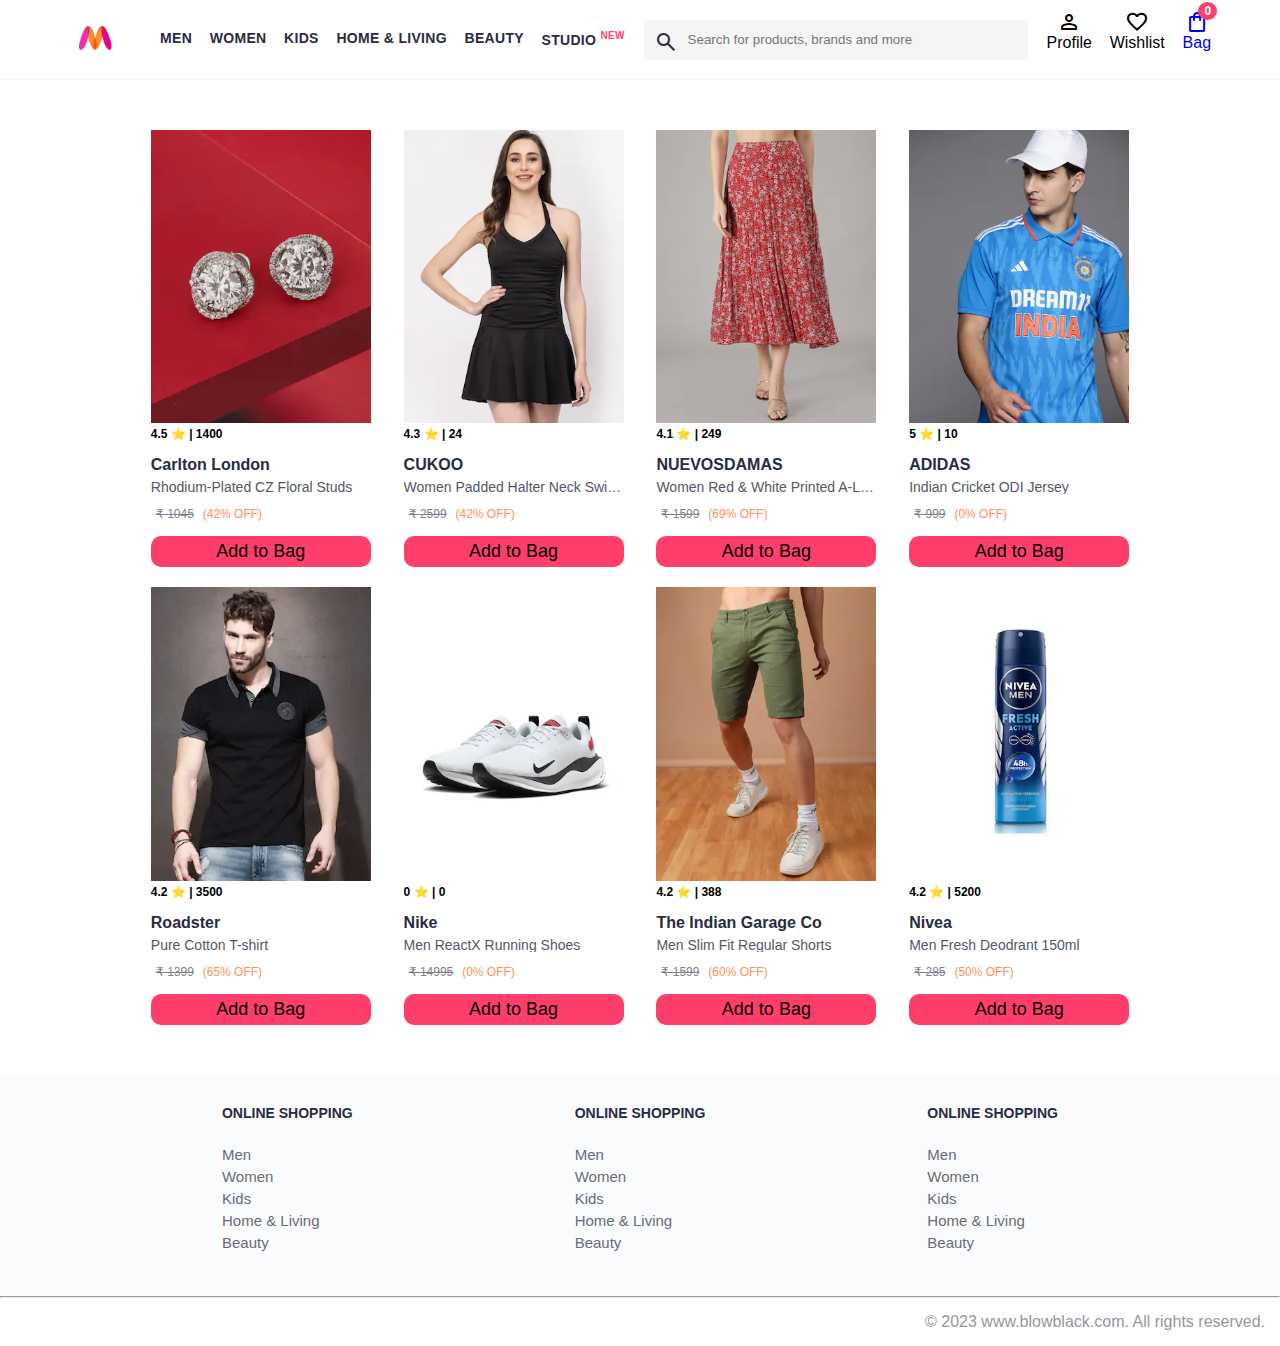
==== index.html @ ba4cd695 "Update index.html" ====
<!DOCTYPE html>
<html lang="en">
  <head>
    <title>Myntra Clone by Virendra</title>
    <link rel="stylesheet" href="index.css" />
    <link
      rel="stylesheet"
      href="https://fonts.googleapis.com/css2?family=Material+Symbols+Outlined:opsz,wght,FILL,GRAD@20..48,100..700,0..1,-50..200"
    />
  </head>
  <body>
    <!--Header Section-->
    <header>
      <div class="logo_container">
        <a href="index.html"
          ><img
            class="myntra_home"
            src="Images/Myntra logo.png"
            alt="Myntra Logo"
        /></a>
      </div>
      <!--Navigation-->
      <nav class="nav_bar">
        <a href="#">Men</a>
        <a href="#">Women</a>
        <a href="#">Kids</a>
        <a href="#">Home & Living</a>
        <a href="#">Beauty</a>
        <a href="#">Studio <sup>New</sup></a>
      </nav>
      <!--Search Bar-->
      <div class="search_bar">
        <span class="material-symbols-outlined search_icon"> search </span>
        <input
          class="search_input"
          placeholder="Search for products, brands and more"
        />
      </div>

      <!--Action Button-->
      <div class="action_bar">
        <div class="action_container">
          <span class="material-symbols-outlined action_icon"> person </span>
          <span class="action_name">Profile</span>
        </div>

        <div class="action_container">
          <span class="material-symbols-outlined action_icon"> favorite </span>
          <span class="action_name">Wishlist</span>
        </div>

        <a class="action_container" href="bag.html">
          <span class="material-symbols-outlined action_icon">
            shopping_bag
          </span>
          <span class="action_name">Bag</span>
          <span class="bag-items-count">0</span>
        </a>
      </div>
    </header>

    <!-- Main section-->
    <main>
      <div class="items-container"></div>
    </main>

    <!--Footer Section-->
    <footer>
      <div class="footer_container">
        <div class="footer_column">
          <h3>ONLINE SHOPPING</h3>
          <a href="#">Men</a>
          <a href="#">Women</a>
          <a href="#">Kids</a>
          <a href="#">Home & Living</a>
          <a href="#">Beauty</a>
        </div>

        <div class="footer_column">
          <h3>ONLINE SHOPPING</h3>
          <a href="#">Men</a>
          <a href="#">Women</a>
          <a href="#">Kids</a>
          <a href="#">Home & Living</a>
          <a href="#">Beauty</a>
        </div>

        <div class="footer_column">
          <h3>ONLINE SHOPPING</h3>
          <a href="#">Men</a>
          <a href="#">Women</a>
          <a href="#">Kids</a>
          <a href="#">Home & Living</a>
          <a href="#">Beauty</a>
        </div>
      </div>

      <hr />

      <div class="copyright">© 2023 www.blowblack.com. All rights reserved.</div>
    </footer>

    <!--Scripts-->
    <script src="Data/items.js"></script>
    <script src="scripts/index.js"></script>
  </body>
</html>
---- index.css ----
*{
    margin: 0;
    padding: 0;
    font-family: Assistant,-apple-system,BlinkMacSystemFont,Segoe UI,Roboto,Helvetica,Arial,sans-serif;
    box-sizing: border-box;
}

header {
    display: flex;
    background-color: #ffffff;
    height: 80px;
    justify-content: space-between;
    align-items: center;
    border-bottom: 1px solid #f6f6f6;
}

.myntra_home{
    height: 36px;
    width: 90px;
}

.logo_container{
    margin-left: 4% ;
}

.action_bar{
    margin-right: 4% ;
}

.nav_bar{
    display: flex;
    min-width: 500px;
    justify-content: space-evenly;
}

.nav_bar a {
    font-size: 14px;
    letter-spacing: .3px ;
    color: #282c3f;
    font-weight: 700;
    text-transform: uppercase;
    text-decoration: none;
    padding: 28 px 0;
    border-bottom: 2px solid #ffffff;
}

.nav_bar a:hover{
    border-bottom: 2px solid #f54e77;
}

.nav_bar a sup {
    color: #ff3f6c;
    font-size: 10px;
}

.search_bar{
    height: 40px;
    min-width: 200px;
    width: 30%;
    display: flex;
    align-items: center;
}

.search_icon{
   height: 20px;
   box-sizing: content-box;
   padding: 10px;
   background-color: #f5f5f6; 
   color: #282c3f;
   font-weight: 300;
   border-radius: 4px 0 0 4px;
}

.search_input{
   background-color: #f5f5f6; 
   color: #696e79;
   flex-grow: 1;
   height: 40px;
   border: 0;
   border-radius: 0 4px 4px 0;
}



.action_bar{
    display: flex;
    min-width: 200px;
    justify-content: space-evenly;
}

.action_container{
    display: flex;
    flex-direction: column;
    align-items: center;
}

a {
    text-decoration: none;
}


/*Main Section*/

.items-container{
    width: 80%;
    margin: 40px 10%;
    display: flex;
    flex-wrap: wrap;
    justify-content: space-evenly;
}

.item-container{
    width: 220px;
    margin: 10px;
}

.item-image{
    width: 100%;
}

.rating{
    font-size: 12px;
    font-weight: 700;
}

.company-name{
    margin-top: 15px;
    font-size: 16px;
    font-weight: 700;
    color: #282c3f;
    margin-bottom: 6px;
}

.item-name{
    color: #535766;
    font-size: 14px;
    line-height: 1;
    margin-bottom: 0;
    margin-top: 0;
    overflow: hidden;
    text-overflow: ellipsis;
    white-space: nowrap;
    font-weight: 400;
    display: block;
}

.price{
    margin: 10px 0 6px;
    font-weight: 700;
}

.current-price{
    font-size: 14px;
    font-weight: 700;
    color: #282c3f;
}

.original-price{
    text-decoration: line-through;
    color: #7e818c;
    font-weight: 400;
    margin-left: 5px;
    font-size: 12px;
}

.discount{
    color: #ff905a;
    font-weight: 400;
    font-size: 12px;
    margin-left: 5px;
}

.btn-add-to-bag{
    margin-top: 8px;
    font-size: 18px;
    font-weight: 500;
    width: 100%;
    background-color: #ff3e6c;;
    border: none;
    border-radius: 10px;
    padding: 5px 15px;
    cursor: pointer;
    
}

.bag-items-count{
    white-space: nowrap;
    text-align: center;
    line-height: 18px;
    padding: 0 6px;
    height: 18px;
    background: #ff3f6c;
    position: relative;
    border-radius: 50%;
    font-size: 12px;
    color: #fff;
    left: 11px;
    top: -50px;
    font-weight: 700;    
}

/*Footer*/

.footer_container {
    padding: 30px 0 40px 0;
    background-color: #fafbfc;
    display: flex;
    justify-content: space-evenly;
}

.footer_column {
    display: flex;
    flex-direction: column;
}

.footer_column a {
    color: #696b79;
    display: block;
    font-size: 15px;
    text-decoration: none;
    padding-bottom: 5px;
}

.footer_column h3 {
    color:  #282c3f;
    font-size: 14px;
    margin-bottom: 25px;
}

/*Copyright*/
.copyright {
    color: #94969f;
    text-align: end;
    padding: 15px;
}
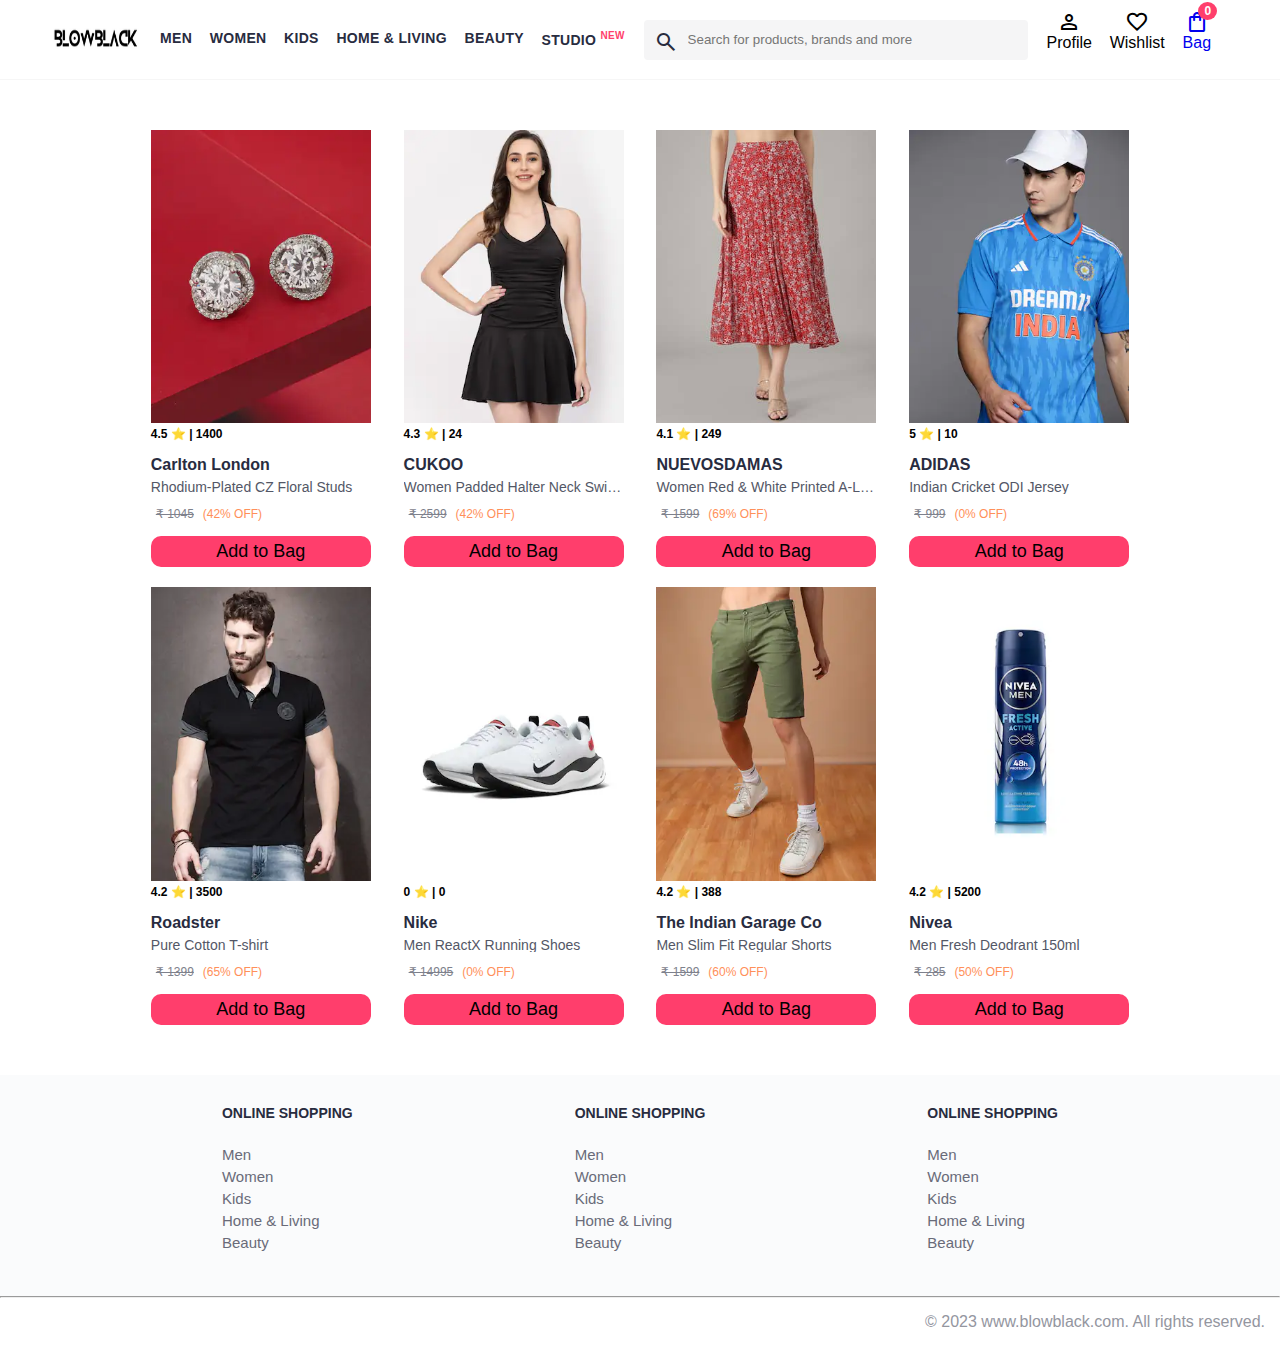
==== commit e15a7834: "Update index.html" ====
--- a/index.html
+++ b/index.html
@@ -15,7 +15,7 @@
         <a href="index.html"
           ><img
             class="myntra_home"
-            src="Images/Myntra logo.png"
+            src="Images/BLOWBLACK (1).png"
             alt="Myntra Logo"
         /></a>
       </div>
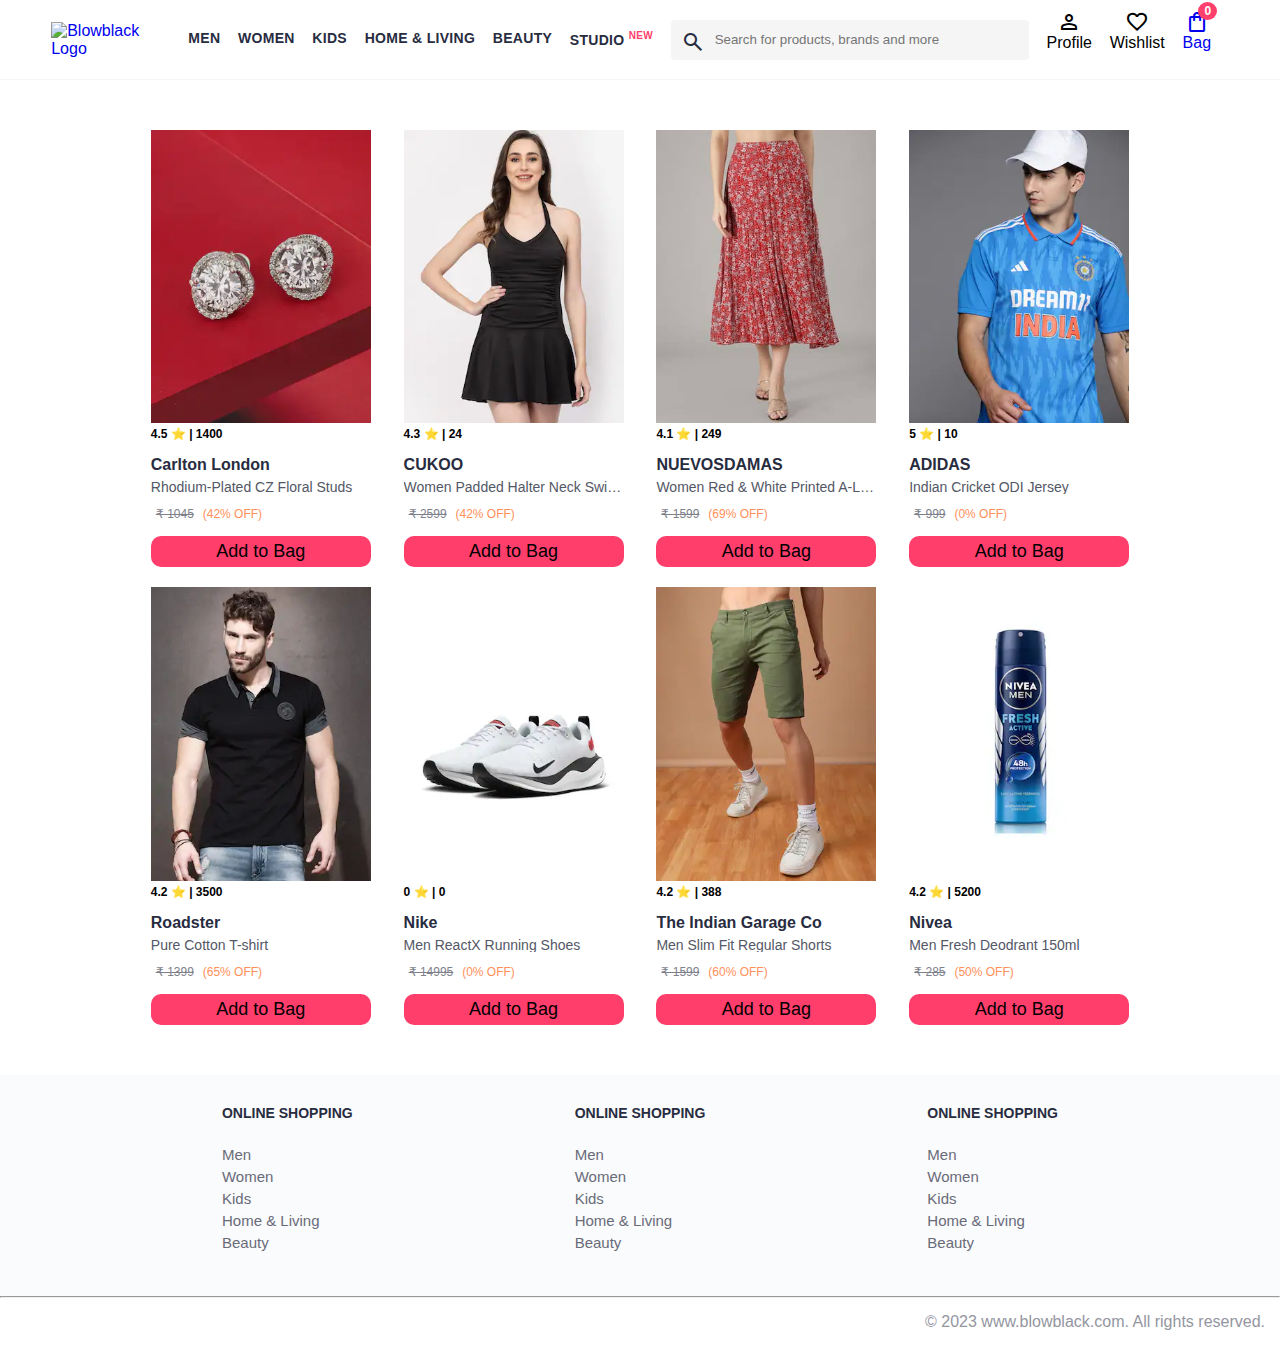
==== commit c7d77804: "Update index.html" ====
--- a/index.html
+++ b/index.html
@@ -15,8 +15,8 @@
         <a href="index.html"
           ><img
             class="myntra_home"
-            src="Images/BLOWBLACK (1).png"
-            alt="Myntra Logo"
+            src="Images/BLOWBLACK(1).png"
+            alt="Blowblack Logo"
         /></a>
       </div>
       <!--Navigation-->
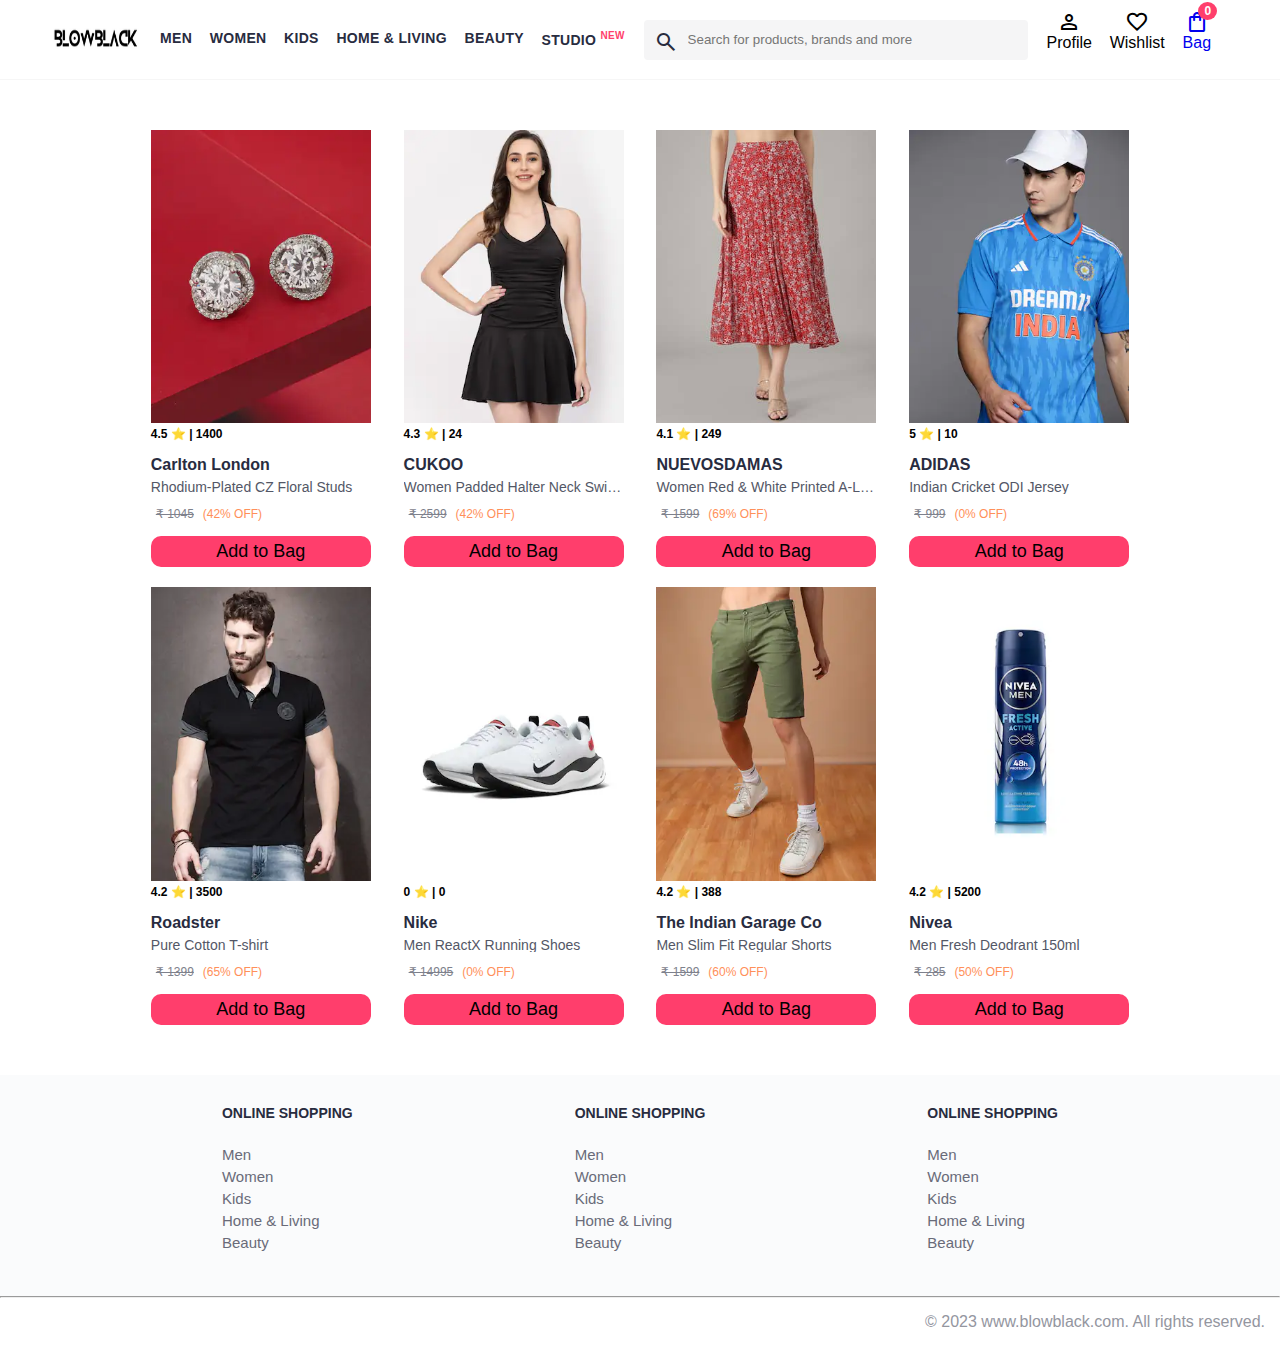
==== commit f58d8d50: "Update index.html" ====
--- a/index.html
+++ b/index.html
@@ -1,7 +1,7 @@
 <!DOCTYPE html>
 <html lang="en">
   <head>
-    <title>Myntra Clone by Virendra</title>
+    <title>Blowblack Portfolio Website by Virendra</title>
     <link rel="stylesheet" href="index.css" />
     <link
       rel="stylesheet"
@@ -15,7 +15,7 @@
         <a href="index.html"
           ><img
             class="myntra_home"
-            src="Images/BLOWBLACK(1).png"
+            src="Images/BLOWBLACK (1).png"
             alt="Blowblack Logo"
         /></a>
       </div>
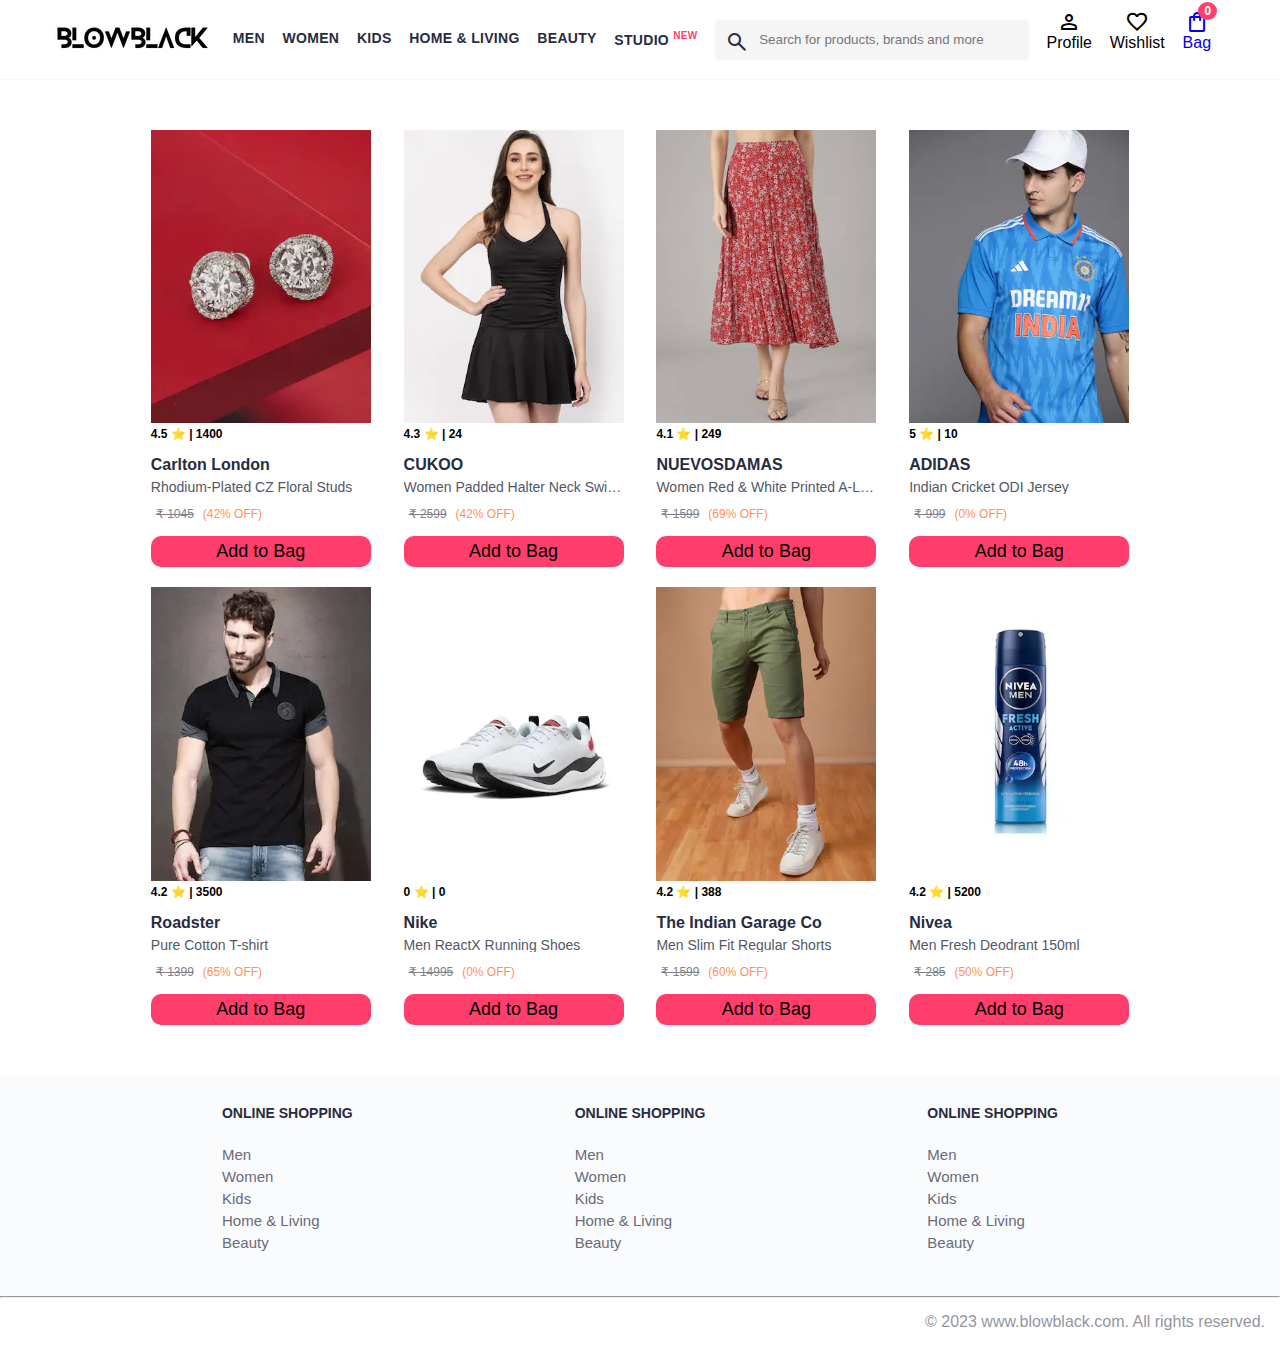
==== commit cd1d89d2: "Update index.html" ====
--- a/index.html
+++ b/index.html
@@ -1,6 +1,9 @@
 <!DOCTYPE html>
 <html lang="en">
   <head>
+    <meta charset="UTF-8">
+    <meta http-equiv="X-UA-Compatible" content="IE=edge">
+    <meta name="viewport" content="width=device-width, initial-scale=1.0">
     <title>Blowblack Portfolio Website by Virendra</title>
     <link rel="stylesheet" href="index.css" />
     <link
@@ -14,8 +17,8 @@
       <div class="logo_container">
         <a href="index.html"
           ><img
-            class="myntra_home"
-            src="Images/BLOWBLACK (1).png"
+            class="blowblack_home"
+            src="Images/BLOWBLACK.png"
             alt="Blowblack Logo"
         /></a>
       </div>
